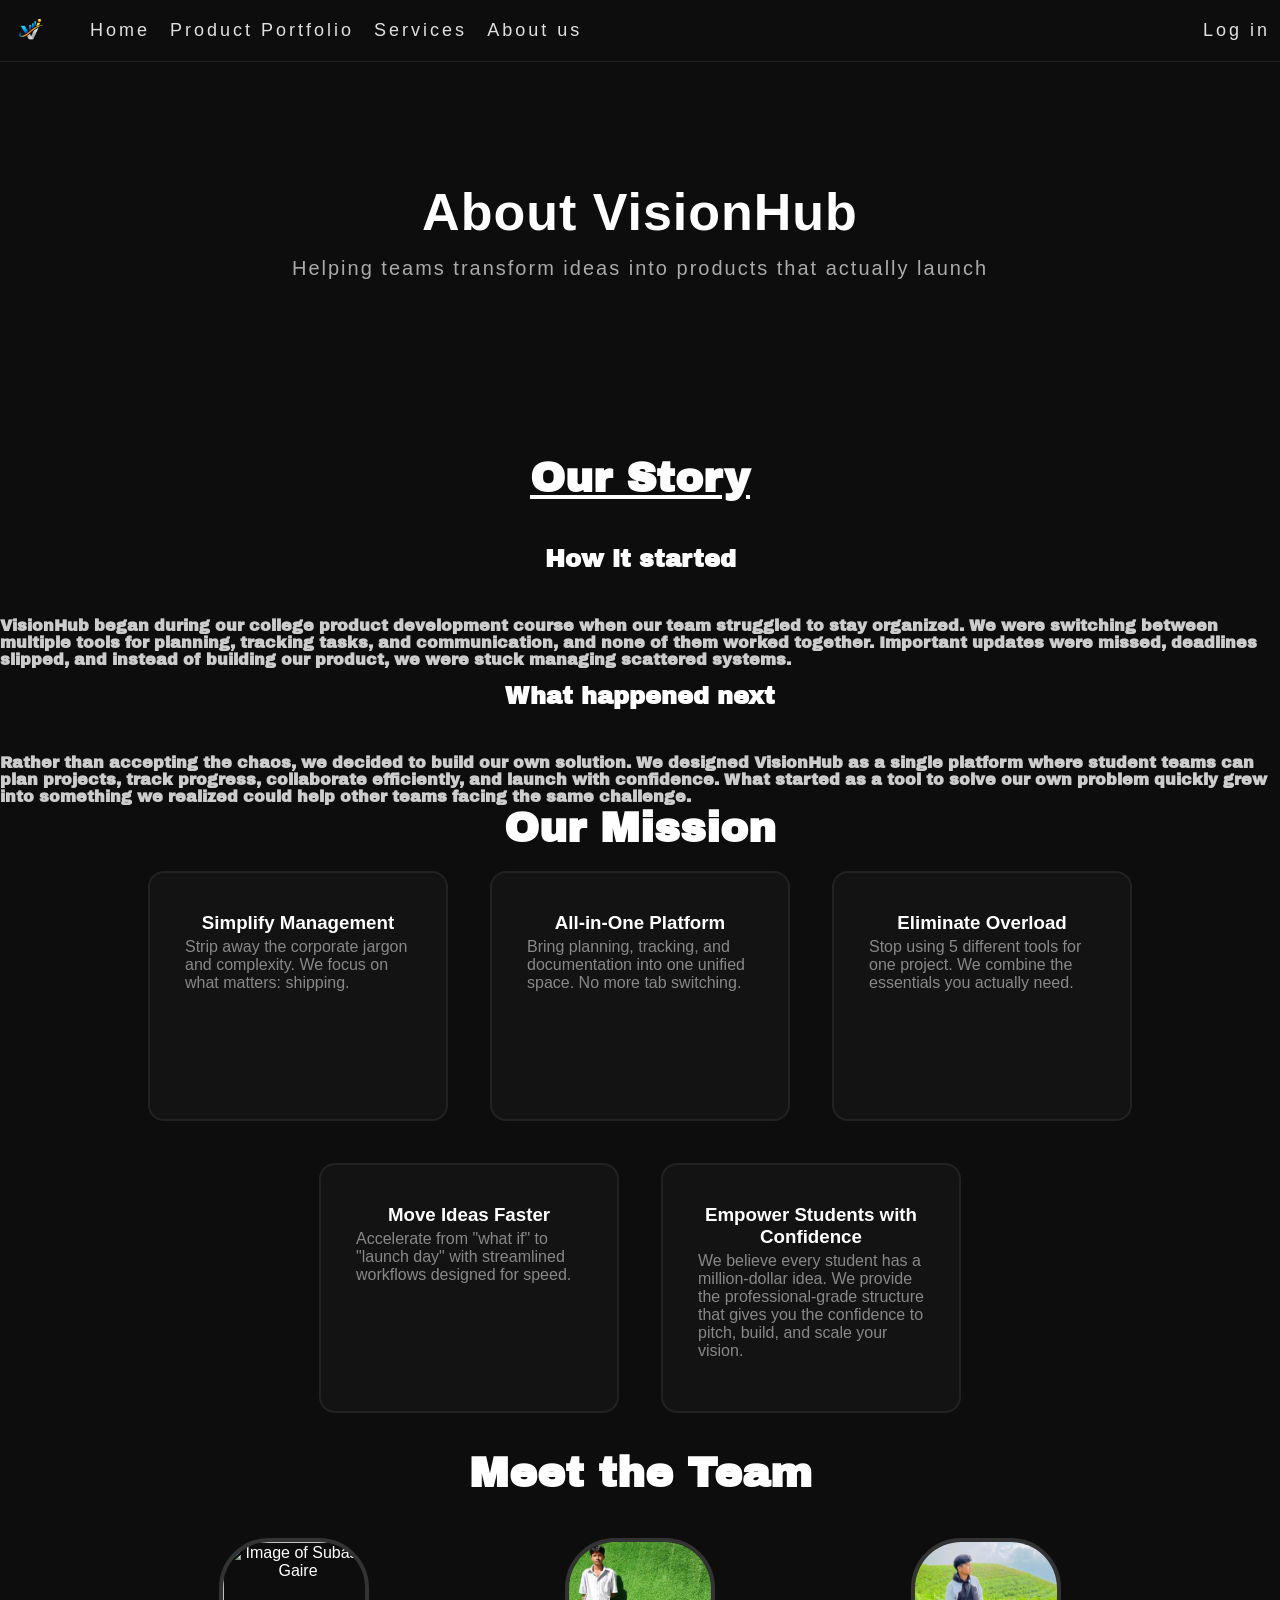
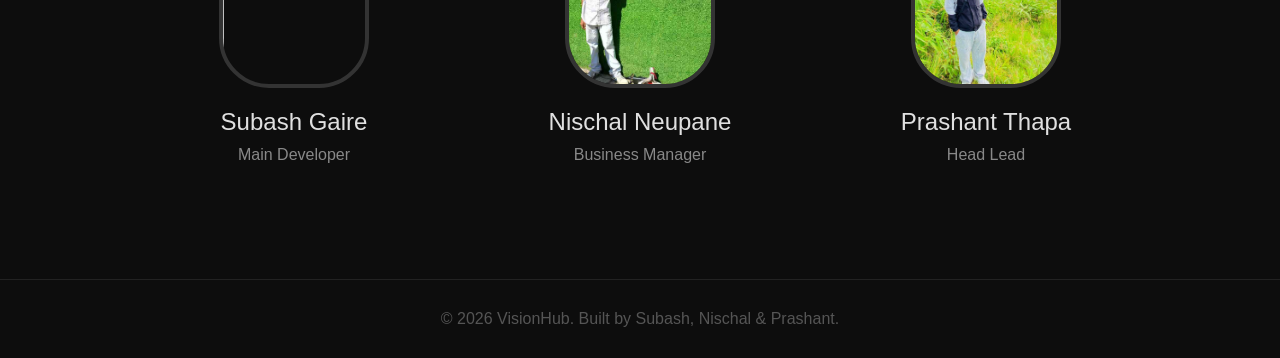
==== About.html @ 41982eb8 "Add initial HTML structure and styles for VisionHub website, including About, Index, Portfolio, Serv" ====
<html> 
    <head> <style>
 </style>
  <title>VisionHub.com</title>
  <link rel="stylesheet" href="style.css">
    <link rel="icon" type="image/jpg" href="asset/logo.png">
</head>
<body> 
<nav class="navbar"> 
   <div class="logo">
 <img src="asset/logo.png" alt="VisionHub logo" style="height: 40px;">
 </div>
<ul> 
  <li><a href="Index.html">Home</a></li>
<li><a href = "Portfolio.html" >Product Portfolio</a></li>
  <li><a href="Services.html">Services</a></li>
    <li><a href="About.html">About us</a></li>
  <li class="Sign"><a href="login.html">Log in</a></li>
  </ul>

</nav >
<!-- Hero section -->
<section class="About_Main">
  <h1 class="About">About VisionHub</h1>
  <h2 class="About_Sub">Helping teams transform ideas into products that actually launch</h2>
</section>

<!-- Story section -->
<section >
  <h2 class="Our_h2">Our Story</h2>
  <h3 class="Our_h3">How it started</h3>
  <p class="Story">VisionHub began during our college product development course when our team struggled to stay organized. We were switching between multiple tools for planning, tracking tasks, and communication, and none of them worked together. Important updates were missed, deadlines slipped, and instead of building our product, we were stuck managing scattered systems.</p>
  
  <h3 class="Our_h3">What happened next</h3>
  <p class="Story">Rather than accepting the chaos, we decided to build our own solution. We designed VisionHub as a single platform where student teams can plan projects, track progress, collaborate efficiently, and launch with confidence. What started as a tool to solve our own problem quickly grew into something we realized could help other teams facing the same challenge.</p>
</section>

<!-- Mission card -->
<section >
  <h2 class="mission">Our Mission</h2>
  <div class="mission_cards">
    <div class="mission_card">
      <h3 class="mission_h3">Simplify Management</h3>
      <p>Strip away the corporate jargon and complexity. We focus on what matters: shipping.</p>
    </div>
    <div class="mission_card">
      <h3 class="mission_h3">All-in-One Platform</h3>
      <p>Bring planning, tracking, and documentation into one unified space. No more tab switching.</p>
    </div>
    <div class="mission_card">
      <h3 class="mission_h3">Eliminate Overload</h3>
      <p>Stop using 5 different tools for one project. We combine the essentials you actually need.</p>
    </div>
    <div class="mission_card">
      <h3 class="mission_h3">Move Ideas Faster</h3>
      <p>Accelerate from "what if" to "launch day" with streamlined workflows designed for speed.</p>
    </div>
    <div class="mission_card">
      <h3 class="mission_h3">Empower Students with Confidence</h3>
      <p>We believe every student has a million-dollar idea. We provide the professional-grade structure that gives you the confidence to pitch, build, and scale your vision.</p>
    </div>
  </div>
<section class="team_section"> 
    <h2 class="team_head"> Meet the Team</h2>
    <div class="Team_container">  
    <div class="team">
 <img class="photo" src="" alt="Image of Subash Gaire">
      <div class="name">Subash Gaire</div>
      <div class="role">Main Developer</div>
  </div>
        <div class="team">
 <img class="photo" src="asset\Screenshot 2026-03-17 225827.png" alt="Image of Nischal Neupane">
      <div class="name">Nischal Neupane</div>
      <div class="role">Business Manager</div>
  </div>
        <div class="team">
 <img class="photo" src="asset\prashant.png" alt="Image of Prashant thapa">
      <div class="name">Prashant Thapa</div>
      <div class="role">Head Lead</div>
  </div>
  </div>
</section>
    </div>
</section>
<footer class="footer">
    <p>© 2026 VisionHub. Built by Subash, Nischal & Prashant.</p>
</footer>
</body>


</html>
---- style.css ----
@import url('https://fonts.googleapis.com/css2?family=Archivo+Black&family=Playwrite+NZ+Basic:wght@100..400&family=Roboto+Condensed:ital,wght@0,100..900;1,100..900&display=swap');

* {
    margin: 0;
    padding: 0;
    box-sizing: border-box;
}

a {
    text-decoration: none;
}

body {
    margin: 0px;
    min-height: 100vh;
    background: #0d0d0d;
    font-family: 'Franklin Gothic Medium', 'Arial Narrow', Arial, sans-serif;
    color: white;
}

main {
    margin: 30px;
}

/* navbar */
.navbar {
    display: flex;
    background-color: #0d0d0d;
    border-bottom: 1px solid #222;
}

.navbar .logo {
    padding: 10px 0px;
    margin-right: 20px;
}
.navbar ul{
    display: flex;
    align-items: center;
     margin: 0px;
    padding: 10px 0px;
    list-style-type: none;
font-size: 18px;
     width: 100%;
}
.navbar li {
  letter-spacing: 3px;
}
.navbar a{
    padding: 10px;
     color: #e0e0e0;
     display: flex;
}
.navbar a:hover{
    background: #1a1a1a;
    border: none;
    border-radius: 20px;
    transform:translateY(-2px);
}
.Sign {
margin-left: auto;
}

/* Main Headers */
.headings {
    text-align: center;
    padding: 120px 40px;
    margin: 0;
}

.Main_heading {
    font-family: 'Gill Sans', 'Gill Sans MT', Calibri, 'Trebuchet MS', sans-serif;
    font-size: 52px;
    font-weight: bold;
    letter-spacing: 1px;
    margin-bottom: 15px;
    color: #ffffff;
}

.Main_h2 {
    font-family: 'Franklin Gothic Medium', 'Arial Narrow', Arial, sans-serif;
    font-size: 20px;
    font-weight: normal;
    letter-spacing: 2px;
    margin-bottom: 40px;
    color: #aaaaaa;
}

/* Button called launch your vision */
#Starter {
    font-size: 18px;
    font-weight: bold;
    padding: 10px 30px;
    border: none;
    border-radius: 60px;
    cursor: pointer;
    margin-bottom: 60px;
    background: #ffffff;
    color: #0d0d0d;
}
#Starter:hover{
    transform: translateY(-2px);
    transition: 0.2s ease-in-out;
    background: #e0e0e0;
}

/* Core features */
.text {
    text-align: center;
    font-family: 'Archivo Black', sans-serif;
    font-size: 42px;
    font-weight: 900;
    margin-bottom: 45px;
    margin-top: 15px;
    color: #ffffff;
}

.Features {
    display: flex;
    gap: 42px;
    justify-content: space-evenly;
    text-align: center;
    font-weight: bold;
}

/* h3 elements in features inside the boxes */
.fetch{
    color: #cccccc;
    margin-bottom: 5px;
}
.Feature_Cards {
  border: 1px solid #1e1e1e;
  border-radius: 12px;
    padding: 35px;
    width: 250px;
    height: 100%;
    color: #aaaaaa;
    background: #131313;
}
.Feature_Cards:hover{
    border-color:#0f0101;
    transform: translateY(-2px);
    transition: 0.3s ease;
}
/* login site*/
.Login_container {
    border-radius: 35px;
border: 2px solid #4444;
    background: #111111;
    padding: 50px;
    text-align: center;
    display: flex;
    flex-direction: column;
    width: 450px;
    height: 480px;
    margin: auto;
    margin-top: 90px;
}

.login_form {
    text-align: left;
    margin: auto;
    font-size: large;
}

input {
    padding: 8px 5px;
    margin: 10px 0px;
    width: 320px;
    border-radius: 5px;
    position: relative;
    right: 5px;
    background: #1a1a1a;
    color: #e0e0e0;
    border: 1px solid #333;
}
.Forgot {
    padding-top: 6px;
    padding-bottom: 6px;
    text-align: left;
    font-size: 17px;
    color: #888;
}

#submit {
    width: 130px;
    padding: 8px;
    position: relative;
    border-radius: 60px;
    font-size: 15px;
    font-weight: bold;
    cursor: pointer;
    background: #ffffff;
    color: #0d0d0d;
    border: none;
}
#submit:hover{
    transform: translateY(-2px);
    transition: 0.2sec ease-in-out;
}

.Welcome {
    font-size: 30px;
    color: #ffffff;
}

.Register {
    font-size: 16px;
    color: #888;
}

/* about */
.About_main {
    text-align: center;
    padding: 120px 40px;
    margin: 0;
}

.About {
    font-family: 'Gill Sans', 'Gill Sans MT', Calibri, 'Trebuchet MS', sans-serif;
    font-size: 52px;
    font-weight: bold;
    letter-spacing: 1px;
    margin-bottom: 15px;
    color: #ffffff;
}

.About_Sub {
    font-family: 'Franklin Gothic Medium', 'Arial Narrow', Arial, sans-serif;
    font-size: 20px;
    font-weight: normal;
    letter-spacing: 2px;
    margin-bottom: 40px;
    color: #aaaaaa;
}

.Our_h2 {
    text-align: center;
    font-family: 'Archivo Black', sans-serif;
    font-size: 42px;
    font-weight: 900;
    margin-bottom: 45px;
    margin-top: 15px;
    text-decoration: underline;
    color: #ffffff;
}

.Story {
    text-align: left;
    font-family: 'Archivo Black', sans-serif;
    font-size: 16px;
    font-weight: 900;
    margin:15px 0px px 3px;
    color: #cccccc;
}

.Our_h3 {
    text-align: center;
    font-family: 'Archivo Black', sans-serif;
    font-size: 24px;
    font-weight: 900;
    margin: 15px 0px 45px 0px;
    color: #ffffff;

}

.mission{
    text-align: center;
    font-size: 42px;
    font-family:'Archivo Black', sans-serif;
    color: #ffffff;
    margin-bottom: 20px;
}
.mission_cards{
   display: flex;
   gap: 42px;
 flex-wrap: wrap;
 justify-content: center;
}

.mission_card{
border: 2px solid #222;
border-radius: 16px;
    padding: 35px;
    width: 300px;
    height: 250px;
    color:#888888 ;
    background: #131313;
}
.mission_card:hover{
    transform: translateY(-2px);
    transition: 0.3s ease;
    cursor: pointer;
}
.mission_h3{
 color:#ffffff;
 text-align: center;
 padding: 4px;
}
/* Team */
.team_head{
    margin: 12px;
    text-align: center;
    font-size: 42px;
    font-family: 'Archivo Black', sans-serif;
    color: #ffffff;
}

.team_section{
    width: 85%;
    padding: 25px;
    margin: auto;
    text-align: center;
}

.team_container{
    display: flex;
    justify-content: space-around;
    flex-wrap: wrap;
}

.team{
    width: 300px;
    border-radius: 10px;
    padding: 20px;
    margin: 10px;
    cursor: pointer;
}

.team img{
    border-radius: 50px;
    border: 4px;
    border-style: solid;
    border-color: #333;
    width: 150px;
    height: 150px;
    object-fit: cover;
    margin-bottom: 10px;
}

.name{
    font-size: 24px;
    color: #e0e0e0;
    padding: 10px;
}

.role{
    font-size: 16px;
    color: #888888;
}
/*Product Portfolio . (Roadmap planner , progress tracker , project wiki )*/
.product{
    padding: 0 60px;
    display: flex;
    gap: 50px;
 justify-content: space-between;
 align-items: center;
border-bottom: 1px solid #0d0d0d;

}
.product_right{
    padding: 0 60px;
    display: flex;
    gap: 50px;
 justify-content: space-between;
 align-items: center;
border-bottom: 1px solid #0d0d0d
}

.product_right{
    flex-direction: row-reverse;
}
.head{

    font-family: 'Archivo Black', sans-serif;
}
.note{
 font-family:monospace;  
     font-size: 14px;
     flex: 1;
}
.Image_portfolio{
    width: 100%; 
    max-width: 400px;
object-fit: cover;
height: 280px;
border-radius: 14px;
}
.beta {
    font-size: 13px;
    padding: 4px 12px;
    border-radius: 17px;
    background: #2a2000;
    color: #ebbc00;
    width: 100px;
    margin-top: 10px;
}
/* Services page */
.Services_h2{
    font-family: 'Franklin Gothic Medium', 'Arial Narrow', Arial, sans-serif;
    font-size: 20px;
    font-weight: normal;
    letter-spacing: 2px;
    margin-bottom: 18px;
    color: #aaaaaa;
}
.services_Container{
    display: flex;
   gap: 20px;
   justify-content: center;
 list-style-position:inside;
     flex-wrap: wrap;
}

.service_card{
    display: flex;
    flex-direction: column;
    gap: 10px ;
    border:1px solid;
    border-color: #222;
    border-radius: 12px;
      width: 300px;
   height: 100%;
   padding: 14px 10px 0px 10px;

}
.service_card:hover{
    transform: translateY(-5px);
    transition: 0.3s ease-in-out;
}
.popular{
    background: #3b5bdb;
    color: #ffffff;
    font-size: 11px;
    padding: 5px 16px;
    border-radius: 20px;
    width: fit-content;
   margin-left: 5rem;
}
.icon{
    display: flex;
font-size: 24px;
width: 50px;
height: 50px;
justify-content: center;
border-radius: 16px;
align-items: center;
margin-bottom: 10px;
}
#green{
    background-color:#16311f;
}
#purple{
    background-color:#1a1a2e
}
#yellow{
    background-color: #2a1f00;
}

.Free{
       font-size: 13px;
    padding: 3px 11px;
    border-radius: 18px;
    background: #2a2000;
    color: #ebbc00;
    width: fit-content;
    
}
.Pro{
       font-size: 13px;
    padding: 3px 11px;
    border-radius: 18px;
    background: #060685;
    color: #818cf8;
    width: fit-content;

}
.card_price {
    font-size: 24px;
    font-weight: bold;
    color: #ffffff;
}
.per_month {
    font-size: 13px;
    font-weight: normal;
    color: #888;
}

.card_list{
    list-style: none;
}
.button{
    text-align: center;
    border:2px solid #4444;
    border-radius: 12px;
    font-weight: bold;
    color: #ffffff;
    font-size: 16px;
    padding: 12px;
        margin-top: 6px;
}
#best {
color: #0d0d0d;
    background: #ffffff;
}
.button:hover{
    transform: translateY(-2px);
    transition:0.3s ease-in;
}
/* Footer */
.footer {
    text-align: center;
    padding: 30px;
    color: #555;
    border-top: 1px solid #222;
    margin-top: 60px;
}
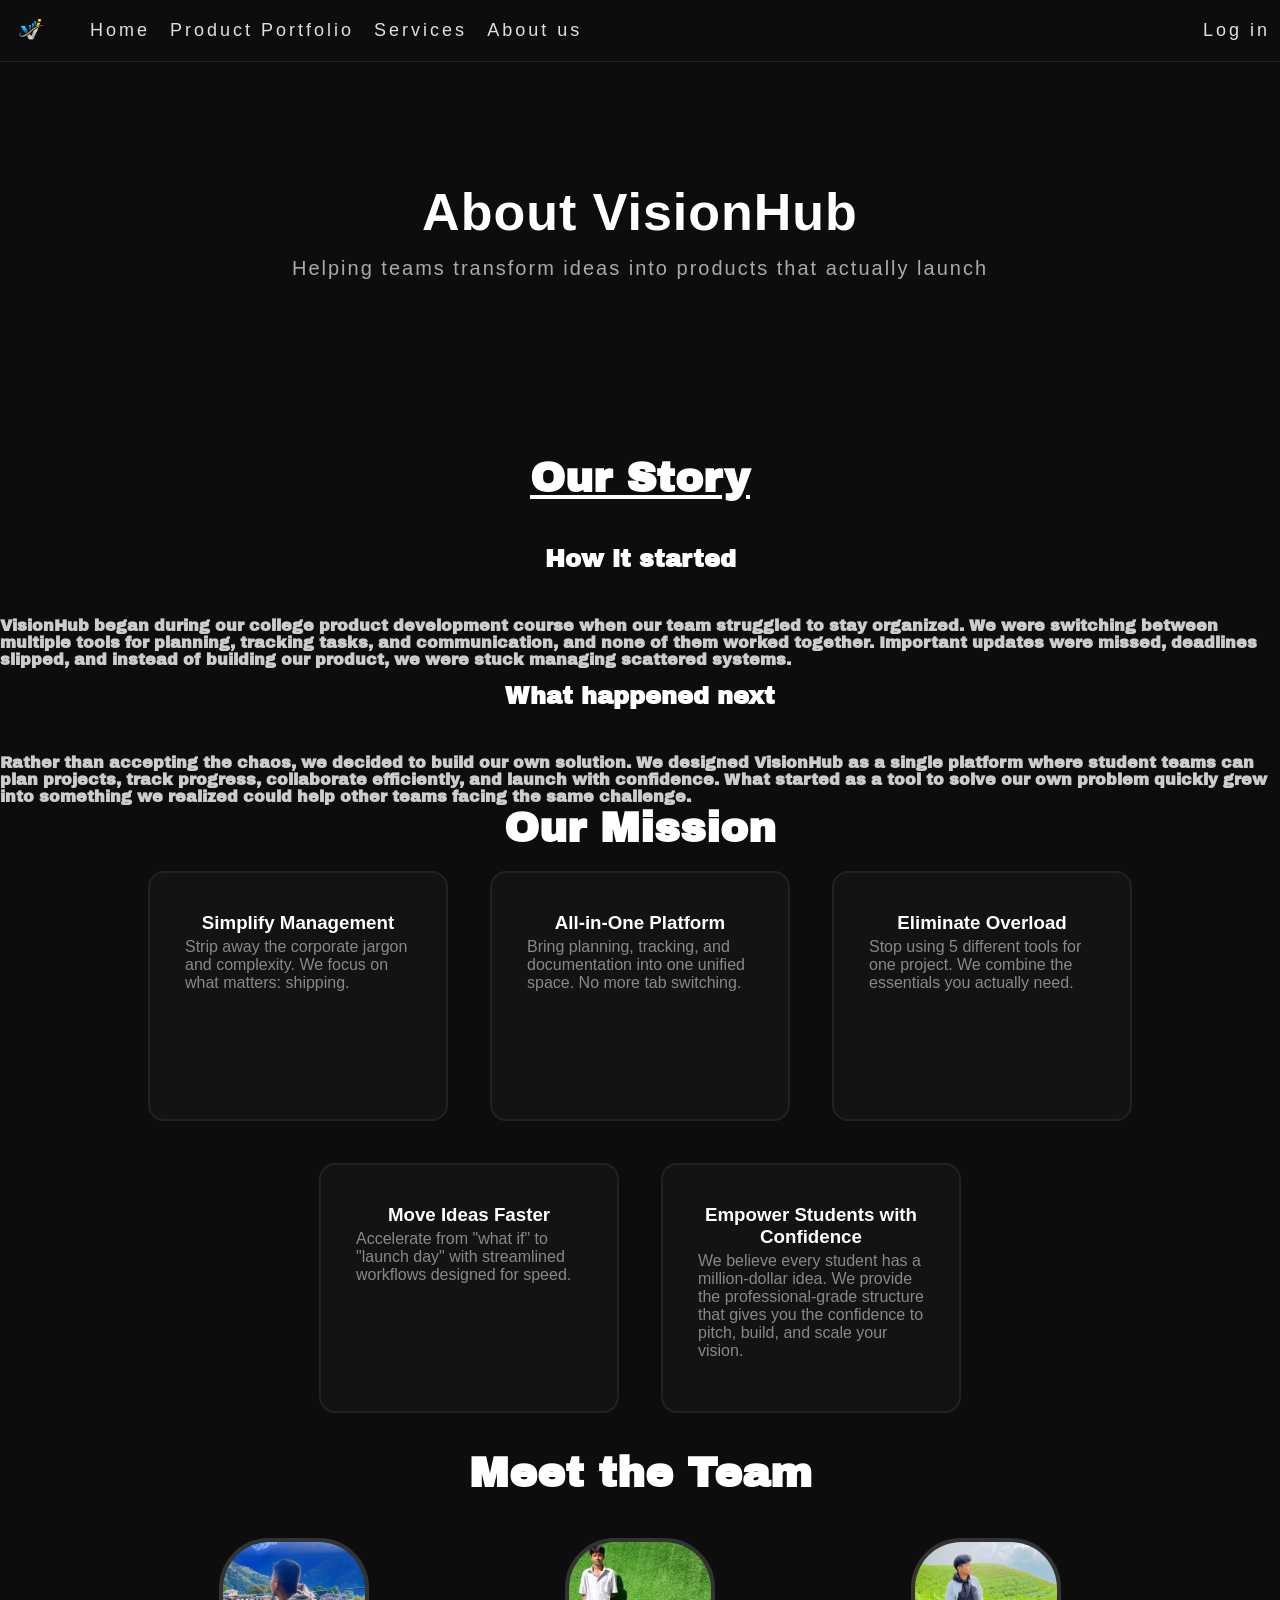
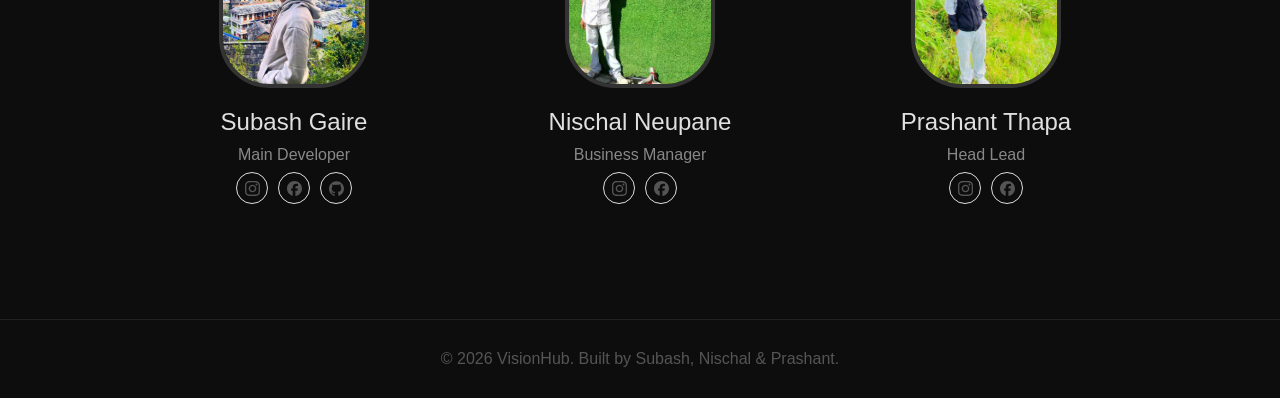
==== commit 87af0f66: "Enhance About and Index pages with team member details and social links; add button to Portfolio for" ====
--- a/About.html
+++ b/About.html
@@ -61,27 +61,59 @@
     </div>
   </div>
 <section class="team_section"> 
-    <h2 class="team_head"> Meet the Team</h2>
-    <div class="Team_container">  
+  <h2 class="team_head">Meet the Team</h2>
+  <div class="Team_container">  
+
+    <!-- Subash - Main Developer (Instagram + Facebook + GitHub) -->
     <div class="team">
- <img class="photo" src="" alt="Image of Subash Gaire">
+      <img class="photo" src="asset\Screenshot 2026-03-18 110117.png" alt="Image of Subash Gaire">
       <div class="name">Subash Gaire</div>
       <div class="role">Main Developer</div>
-  </div>
-        <div class="team">
- <img class="photo" src="asset\Screenshot 2026-03-17 225827.png" alt="Image of Nischal Neupane">
+      <div class="social-icons">
+        <a class="social-tag" href="https://www.instagram.com/ainz_94/" target="_blank" title="Instagram">
+          <svg role="img" viewBox="0 0 24 24" xmlns="http://www.w3.org/2000/svg"><title>Instagram</title><path d="M7.0301.084c-1.2768.0602-2.1487.264-2.911.5634-.7888.3075-1.4575.72-2.1228 1.3877-.6652.6677-1.075 1.3368-1.3802 2.127-.2954.7638-.4956 1.6365-.552 2.914-.0564 1.2775-.0689 1.6882-.0626 4.947.0062 3.2586.0206 3.6671.0825 4.9473.061 1.2765.264 2.1482.5635 2.9107.308.7889.72 1.4573 1.388 2.1228.6679.6655 1.3365 1.0743 2.1285 1.38.7632.295 1.6361.4961 2.9134.552 1.2773.056 1.6884.069 4.9462.0627 3.2578-.0062 3.668-.0207 4.9478-.0814 1.28-.0607 2.147-.2652 2.9098-.5633.7889-.3086 1.4578-.72 2.1228-1.3881.665-.6682 1.0745-1.3378 1.3795-2.1284.2957-.7632.4966-1.636.552-2.9124.056-1.2809.0692-1.6898.063-4.948-.0063-3.2583-.021-3.6668-.0817-4.9465-.0607-1.2797-.264-2.1487-.5633-2.9117-.3084-.7889-.72-1.4568-1.3876-2.1228C21.2982 1.33 20.628.9208 19.8378.6165 19.074.321 18.2017.1197 16.9244.0645 15.6471.0093 15.236-.005 11.977.0014 8.718.0076 8.31.0215 7.0301.0839m.1402 21.6932c-1.17-.0509-1.8053-.2453-2.2287-.408-.5606-.216-.96-.4771-1.3819-.895-.422-.4178-.6811-.8186-.9-1.378-.1644-.4234-.3624-1.058-.4171-2.228-.0595-1.2645-.072-1.6442-.079-4.848-.007-3.2037.0053-3.583.0607-4.848.05-1.169.2456-1.805.408-2.2282.216-.5613.4762-.96.895-1.3816.4188-.4217.8184-.6814 1.3783-.9003.423-.1651 1.0575-.3614 2.227-.4171 1.2655-.06 1.6447-.072 4.848-.079 3.2033-.007 3.5835.005 4.8495.0608 1.169.0508 1.8053.2445 2.228.408.5608.216.96.4754 1.3816.895.4217.4194.6816.8176.9005 1.3787.1653.4217.3617 1.056.4169 2.2263.0602 1.2655.0739 1.645.0796 4.848.0058 3.203-.0055 3.5834-.061 4.848-.051 1.17-.245 1.8055-.408 2.2294-.216.5604-.4763.96-.8954 1.3814-.419.4215-.8181.6811-1.3783.9-.4224.1649-1.0577.3617-2.2262.4174-1.2656.0595-1.6448.072-4.8493.079-3.2045.007-3.5825-.006-4.848-.0608M16.953 5.5864A1.44 1.44 0 1 0 18.39 4.144a1.44 1.44 0 0 0-1.437 1.4424M5.8385 12.012c.0067 3.4032 2.7706 6.1557 6.173 6.1493 3.4026-.0065 6.157-2.7701 6.1506-6.1733-.0065-3.4032-2.771-6.1565-6.174-6.1498-3.403.0067-6.156 2.771-6.1496 6.1738M8 12.0077a4 4 0 1 1 4.008 3.9921A3.9996 3.9996 0 0 1 8 12.0077"/></svg>
+        </a>
+        <a class="social-tag" href="https://www.facebook.com/subash.gaire.382465/" target="_blank" title="Facebook">
+          <svg role="img" viewBox="0 0 24 24" xmlns="http://www.w3.org/2000/svg"><title>Facebook</title><path d="M9.101 23.691v-7.98H6.627v-3.667h2.474v-1.58c0-4.085 1.848-5.978 5.858-5.978.401 0 .955.042 1.468.103a8.68 8.68 0 0 1 1.141.195v3.325a8.623 8.623 0 0 0-.653-.036 26.805 26.805 0 0 0-.733-.009c-.707 0-1.259.096-1.675.309a1.686 1.686 0 0 0-.679.622c-.258.42-.374.995-.374 1.752v1.297h3.919l-.386 2.103-.287 1.564h-3.246v8.245C19.396 23.238 24 18.179 24 12.044c0-6.627-5.373-12-12-12s-12 5.373-12 12c0 5.628 3.874 10.35 9.101 11.647Z"/></svg>
+        </a>
+        <a class="social-tag" href="https://github.com/Gaurdian2" target="_blank" title="GitHub">
+          <svg role="img" viewBox="0 0 24 24" xmlns="http://www.w3.org/2000/svg"><title>GitHub</title><path d="M12 .297c-6.63 0-12 5.373-12 12 0 5.303 3.438 9.8 8.205 11.385.6.113.82-.258.82-.577 0-.285-.01-1.04-.015-2.04-3.338.724-4.042-1.61-4.042-1.61C4.422 18.07 3.633 17.7 3.633 17.7c-1.087-.744.084-.729.084-.729 1.205.084 1.838 1.236 1.838 1.236 1.07 1.835 2.809 1.305 3.495.998.108-.776.417-1.305.76-1.605-2.665-.3-5.466-1.332-5.466-5.93 0-1.31.465-2.38 1.235-3.22-.135-.303-.54-1.523.105-3.176 0 0 1.005-.322 3.3 1.23.96-.267 1.98-.399 3-.405 1.02.006 2.04.138 3 .405 2.28-1.552 3.285-1.23 3.285-1.23.645 1.653.24 2.873.12 3.176.765.84 1.23 1.91 1.23 3.22 0 4.61-2.805 5.625-5.475 5.92.42.36.81 1.096.81 2.22 0 1.606-.015 2.896-.015 3.286 0 .315.21.69.825.57C20.565 22.092 24 17.592 24 12.297c0-6.627-5.373-12-12-12"/></svg>
+        </a>
+      </div>
+    </div>
+
+    <!-- Nischal - Business Manager -->
+    <div class="team">
+      <img class="photo" src="asset/Screenshot 2026-03-17 225827.png" alt="Image of Nischal Neupane">
       <div class="name">Nischal Neupane</div>
       <div class="role">Business Manager</div>
-  </div>
-        <div class="team">
- <img class="photo" src="asset\prashant.png" alt="Image of Prashant thapa">
+      <div class="social-icons">
+        <a class="social-tag" href="https://www.instagram.com/girinischal015906/" target="_blank" title="Instagram">
+          <svg role="img" viewBox="0 0 24 24" xmlns="http://www.w3.org/2000/svg"><title>Instagram</title><path d="M7.0301.084c-1.2768.0602-2.1487.264-2.911.5634-.7888.3075-1.4575.72-2.1228 1.3877-.6652.6677-1.075 1.3368-1.3802 2.127-.2954.7638-.4956 1.6365-.552 2.914-.0564 1.2775-.0689 1.6882-.0626 4.947.0062 3.2586.0206 3.6671.0825 4.9473.061 1.2765.264 2.1482.5635 2.9107.308.7889.72 1.4573 1.388 2.1228.6679.6655 1.3365 1.0743 2.1285 1.38.7632.295 1.6361.4961 2.9134.552 1.2773.056 1.6884.069 4.9462.0627 3.2578-.0062 3.668-.0207 4.9478-.0814 1.28-.0607 2.147-.2652 2.9098-.5633.7889-.3086 1.4578-.72 2.1228-1.3881.665-.6682 1.0745-1.3378 1.3795-2.1284.2957-.7632.4966-1.636.552-2.9124.056-1.2809.0692-1.6898.063-4.948-.0063-3.2583-.021-3.6668-.0817-4.9465-.0607-1.2797-.264-2.1487-.5633-2.9117-.3084-.7889-.72-1.4568-1.3876-2.1228C21.2982 1.33 20.628.9208 19.8378.6165 19.074.321 18.2017.1197 16.9244.0645 15.6471.0093 15.236-.005 11.977.0014 8.718.0076 8.31.0215 7.0301.0839m.1402 21.6932c-1.17-.0509-1.8053-.2453-2.2287-.408-.5606-.216-.96-.4771-1.3819-.895-.422-.4178-.6811-.8186-.9-1.378-.1644-.4234-.3624-1.058-.4171-2.228-.0595-1.2645-.072-1.6442-.079-4.848-.007-3.2037.0053-3.583.0607-4.848.05-1.169.2456-1.805.408-2.2282.216-.5613.4762-.96.895-1.3816.4188-.4217.8184-.6814 1.3783-.9003.423-.1651 1.0575-.3614 2.227-.4171 1.2655-.06 1.6447-.072 4.848-.079 3.2033-.007 3.5835.005 4.8495.0608 1.169.0508 1.8053.2445 2.228.408.5608.216.96.4754 1.3816.895.4217.4194.6816.8176.9005 1.3787.1653.4217.3617 1.056.4169 2.2263.0602 1.2655.0739 1.645.0796 4.848.0058 3.203-.0055 3.5834-.061 4.848-.051 1.17-.245 1.8055-.408 2.2294-.216.5604-.4763.96-.8954 1.3814-.419.4215-.8181.6811-1.3783.9-.4224.1649-1.0577.3617-2.2262.4174-1.2656.0595-1.6448.072-4.8493.079-3.2045.007-3.5825-.006-4.848-.0608M16.953 5.5864A1.44 1.44 0 1 0 18.39 4.144a1.44 1.44 0 0 0-1.437 1.4424M5.8385 12.012c.0067 3.4032 2.7706 6.1557 6.173 6.1493 3.4026-.0065 6.157-2.7701 6.1506-6.1733-.0065-3.4032-2.771-6.1565-6.174-6.1498-3.403.0067-6.156 2.771-6.1496 6.1738M8 12.0077a4 4 0 1 1 4.008 3.9921A3.9996 3.9996 0 0 1 8 12.0077"/></svg>
+        </a>
+        <a class="social-tag" href="https://www.facebook.com/nischal.giri.9157" target="_blank" title="Facebook">
+          <svg role="img" viewBox="0 0 24 24" xmlns="http://www.w3.org/2000/svg"><title>Facebook</title><path d="M9.101 23.691v-7.98H6.627v-3.667h2.474v-1.58c0-4.085 1.848-5.978 5.858-5.978.401 0 .955.042 1.468.103a8.68 8.68 0 0 1 1.141.195v3.325a8.623 8.623 0 0 0-.653-.036 26.805 26.805 0 0 0-.733-.009c-.707 0-1.259.096-1.675.309a1.686 1.686 0 0 0-.679.622c-.258.42-.374.995-.374 1.752v1.297h3.919l-.386 2.103-.287 1.564h-3.246v8.245C19.396 23.238 24 18.179 24 12.044c0-6.627-5.373-12-12-12s-12 5.373-12 12c0 5.628 3.874 10.35 9.101 11.647Z"/></svg>
+        </a>
+      </div>
+    </div>
+
+    <!-- Prashant - Head Lead-->
+       <div class="team">
+      <img class="photo" src="asset/prashant.png" alt="Image of Prashant thapa">
       <div class="name">Prashant Thapa</div>
       <div class="role">Head Lead</div>
+      <div class="social-icons">
+        <a class="social-tag" href="https://www.instagram.com/parshanttttttt_/" target="_blank" title="Instagram">
+          <svg role="img" viewBox="0 0 24 24" xmlns="http://www.w3.org/2000/svg"><title>Instagram</title><path d="M7.0301.084c-1.2768.0602-2.1487.264-2.911.5634-.7888.3075-1.4575.72-2.1228 1.3877-.6652.6677-1.075 1.3368-1.3802 2.127-.2954.7638-.4956 1.6365-.552 2.914-.0564 1.2775-.0689 1.6882-.0626 4.947.0062 3.2586.0206 3.6671.0825 4.9473.061 1.2765.264 2.1482.5635 2.9107.308.7889.72 1.4573 1.388 2.1228.6679.6655 1.3365 1.0743 2.1285 1.38.7632.295 1.6361.4961 2.9134.552 1.2773.056 1.6884.069 4.9462.0627 3.2578-.0062 3.668-.0207 4.9478-.0814 1.28-.0607 2.147-.2652 2.9098-.5633.7889-.3086 1.4578-.72 2.1228-1.3881.665-.6682 1.0745-1.3378 1.3795-2.1284.2957-.7632.4966-1.636.552-2.9124.056-1.2809.0692-1.6898.063-4.948-.0063-3.2583-.021-3.6668-.0817-4.9465-.0607-1.2797-.264-2.1487-.5633-2.9117-.3084-.7889-.72-1.4568-1.3876-2.1228C21.2982 1.33 20.628.9208 19.8378.6165 19.074.321 18.2017.1197 16.9244.0645 15.6471.0093 15.236-.005 11.977.0014 8.718.0076 8.31.0215 7.0301.0839m.1402 21.6932c-1.17-.0509-1.8053-.2453-2.2287-.408-.5606-.216-.96-.4771-1.3819-.895-.422-.4178-.6811-.8186-.9-1.378-.1644-.4234-.3624-1.058-.4171-2.228-.0595-1.2645-.072-1.6442-.079-4.848-.007-3.2037.0053-3.583.0607-4.848.05-1.169.2456-1.805.408-2.2282.216-.5613.4762-.96.895-1.3816.4188-.4217.8184-.6814 1.3783-.9003.423-.1651 1.0575-.3614 2.227-.4171 1.2655-.06 1.6447-.072 4.848-.079 3.2033-.007 3.5835.005 4.8495.0608 1.169.0508 1.8053.2445 2.228.408.5608.216.96.4754 1.3816.895.4217.4194.6816.8176.9005 1.3787.1653.4217.3617 1.056.4169 2.2263.0602 1.2655.0739 1.645.0796 4.848.0058 3.203-.0055 3.5834-.061 4.848-.051 1.17-.245 1.8055-.408 2.2294-.216.5604-.4763.96-.8954 1.3814-.419.4215-.8181.6811-1.3783.9-.4224.1649-1.0577.3617-2.2262.4174-1.2656.0595-1.6448.072-4.8493.079-3.2045.007-3.5825-.006-4.848-.0608M16.953 5.5864A1.44 1.44 0 1 0 18.39 4.144a1.44 1.44 0 0 0-1.437 1.4424M5.8385 12.012c.0067 3.4032 2.7706 6.1557 6.173 6.1493 3.4026-.0065 6.157-2.7701 6.1506-6.1733-.0065-3.4032-2.771-6.1565-6.174-6.1498-3.403.0067-6.156 2.771-6.1496 6.1738M8 12.0077a4 4 0 1 1 4.008 3.9921A3.9996 3.9996 0 0 1 8 12.0077"/></svg>
+        </a>
+        <a class="social-tag" href="https://www.facebook.com/mahakal2081" target="_blank" title="Facebook">
+          <svg role="img" viewBox="0 0 24 24" xmlns="http://www.w3.org/2000/svg"><title>Facebook</title><path d="M9.101 23.691v-7.98H6.627v-3.667h2.474v-1.58c0-4.085 1.848-5.978 5.858-5.978.401 0 .955.042 1.468.103a8.68 8.68 0 0 1 1.141.195v3.325a8.623 8.623 0 0 0-.653-.036 26.805 26.805 0 0 0-.733-.009c-.707 0-1.259.096-1.675.309a1.686 1.686 0 0 0-.679.622c-.258.42-.374.995-.374 1.752v1.297h3.919l-.386 2.103-.287 1.564h-3.246v8.245C19.396 23.238 24 18.179 24 12.044c0-6.627-5.373-12-12-12s-12 5.373-12 12c0 5.628 3.874 10.35 9.101 11.647Z"/></svg>
+        </a>
   </div>
+ </div>
   </div>
 </section>
-    </div>
-</section>
+    </div>    
 <footer class="footer">
     <p>© 2026 VisionHub. Built by Subash, Nischal & Prashant.</p>
 </footer>
--- a/style.css
+++ b/style.css
@@ -347,6 +347,34 @@
     font-size: 16px;
     color: #888888;
 }
+.social-icons {
+  display: flex;
+  gap: 10px;
+  margin-top: 8px;
+  justify-content: center;
+}
+
+.social-tag {
+  display: flex;
+  align-items: center;
+  justify-content: center;
+  width: 32px;
+  height: 32px;
+  border: 1px solid #ddd;
+  border-radius: 30px;
+  text-decoration: none;
+}
+
+.social-tag:hover {
+  border-color: #999;
+  transform: translateY(-2px);
+}
+
+.social-tag svg {
+  width: 15px;
+  height: 15px;
+  fill: #555;
+}
 /*Product Portfolio . (Roadmap planner , progress tracker , project wiki )*/
 .product{
     padding: 0 60px;
@@ -394,6 +422,24 @@
     width: 100px;
     margin-top: 10px;
 }
+.Product_Button{
+  font-size: 18px;
+    font-weight: bold;
+    padding: 10px 30px;
+    border: none;
+    border-radius: 60px;
+    cursor: pointer;
+    margin-top: 30px;
+    margin-bottom: auto;
+    background: #ffffff;
+    color: #0d0d0d;
+}
+.Product_Button:hover{
+    transform: translateY(-2px);
+    transition: 0.2s ease-in-out;
+    background: #e0e0e0;
+}
+
 /* Services page */
 .Services_h2{
     font-family: 'Franklin Gothic Medium', 'Arial Narrow', Arial, sans-serif;
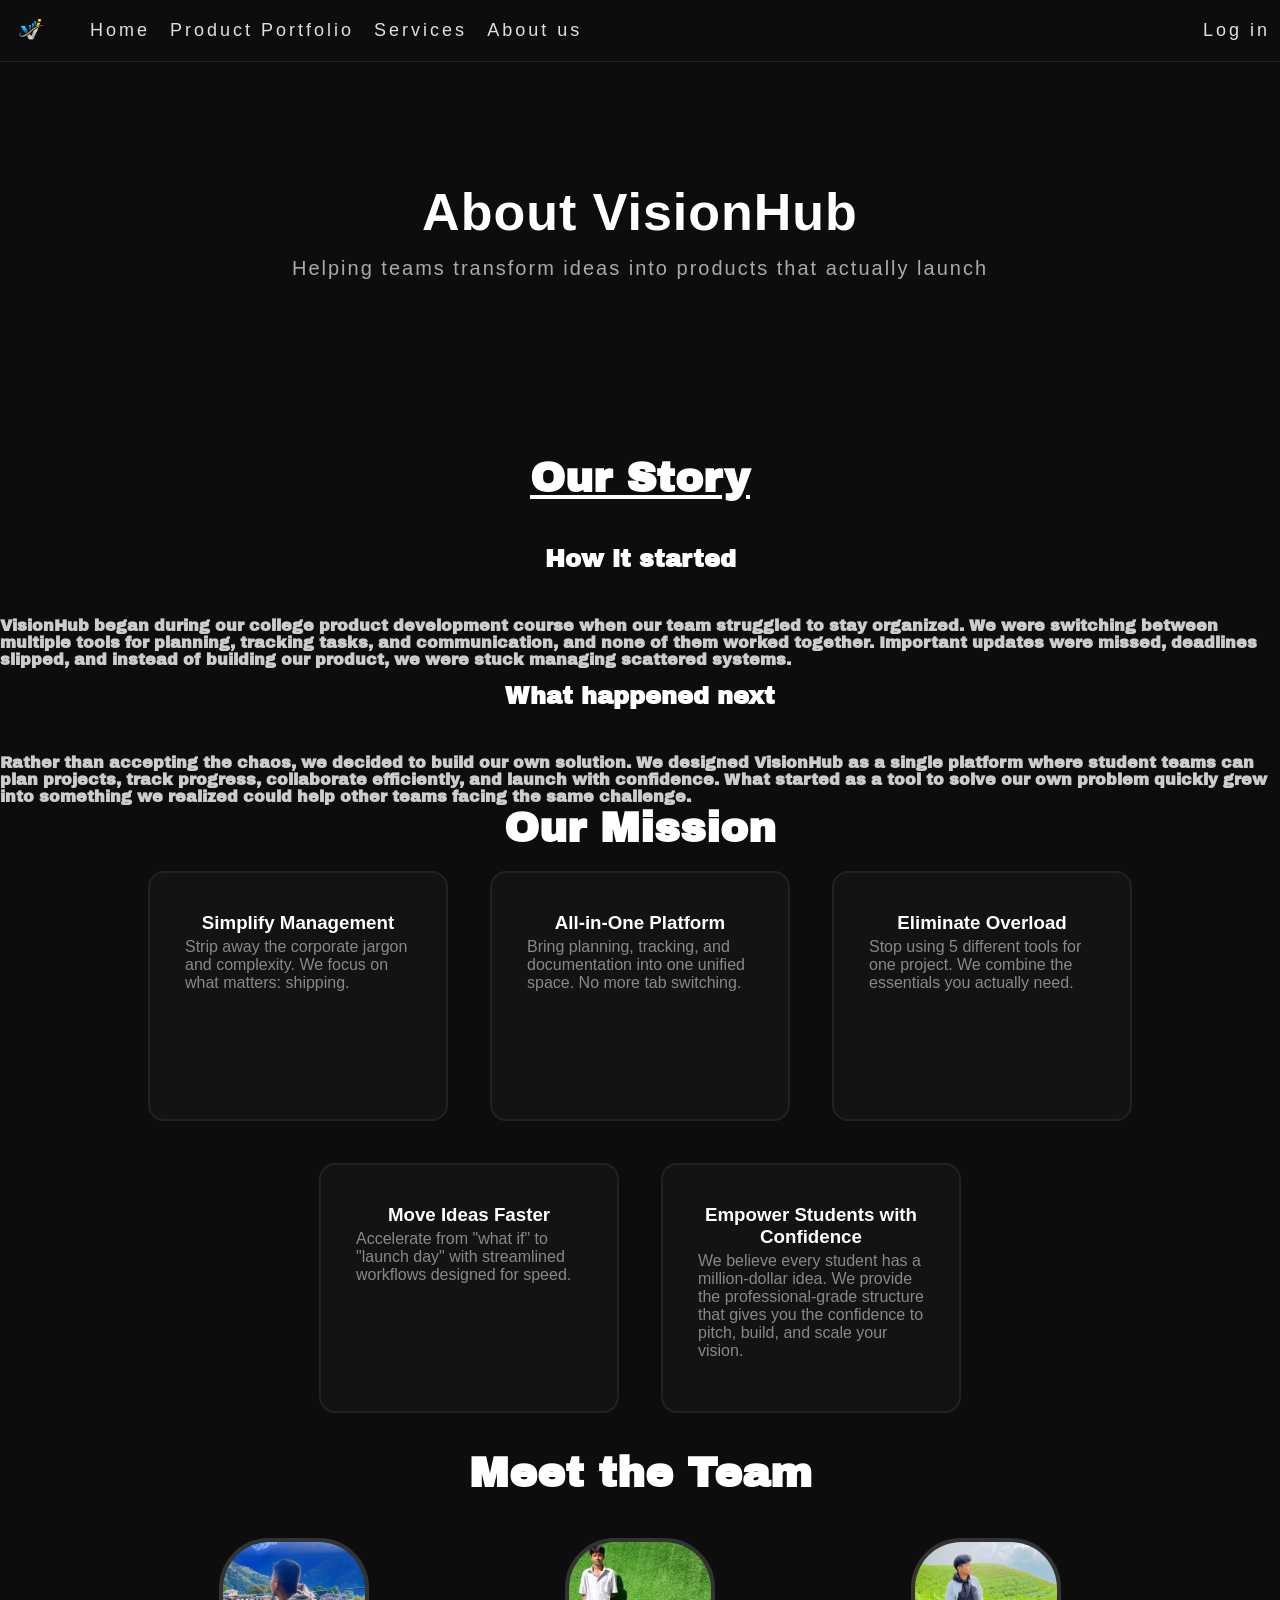
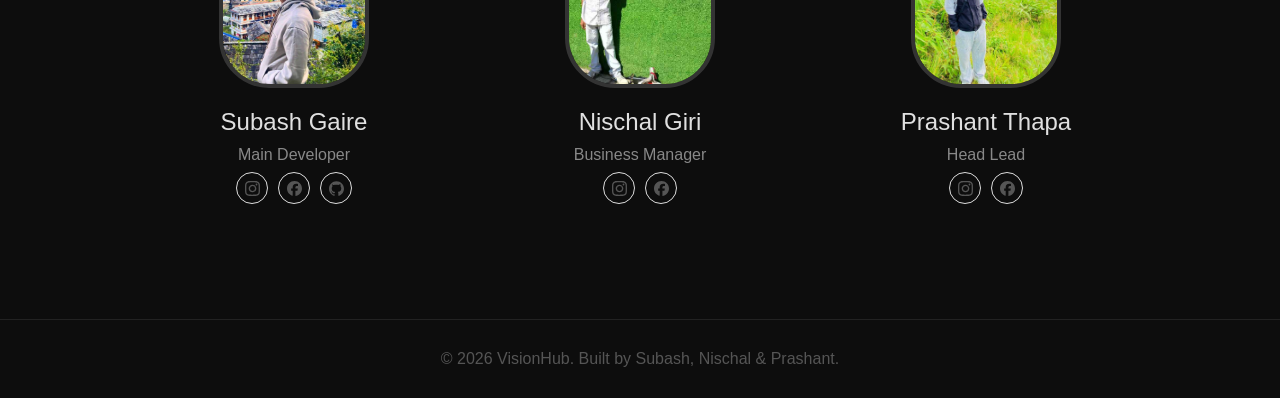
==== commit 8b40b55f: "About fix" ====
--- a/About.html
+++ b/About.html
@@ -4,6 +4,7 @@
   <title>VisionHub.com</title>
   <link rel="stylesheet" href="style.css">
     <link rel="icon" type="image/jpg" href="asset/logo.png">
+    
 </head>
 <body> 
 <nav class="navbar"> 
@@ -64,7 +65,7 @@
   <h2 class="team_head">Meet the Team</h2>
   <div class="Team_container">  
 
-    <!-- Subash - Main Developer (Instagram + Facebook + GitHub) -->
+    <!-- Subash Main Developer (with GitHub) -->
     <div class="team">
       <img class="photo" src="asset\Screenshot 2026-03-18 110117.png" alt="Image of Subash Gaire">
       <div class="name">Subash Gaire</div>
@@ -82,10 +83,10 @@
       </div>
     </div>
 
-    <!-- Nischal - Business Manager -->
+    <!-- Nischal Business Manager -->
     <div class="team">
       <img class="photo" src="asset/Screenshot 2026-03-17 225827.png" alt="Image of Nischal Neupane">
-      <div class="name">Nischal Neupane</div>
+      <div class="name">Nischal Giri</div>
       <div class="role">Business Manager</div>
       <div class="social-icons">
         <a class="social-tag" href="https://www.instagram.com/girinischal015906/" target="_blank" title="Instagram">
@@ -97,7 +98,7 @@
       </div>
     </div>
 
-    <!-- Prashant - Head Lead-->
+    <!-- Prashant Head Lead-->
        <div class="team">
       <img class="photo" src="asset/prashant.png" alt="Image of Prashant thapa">
       <div class="name">Prashant Thapa</div>
--- a/style.css
+++ b/style.css
@@ -11,11 +11,10 @@
 }
 
 body {
-    margin: 0px;
     min-height: 100vh;
     background: #0d0d0d;
     font-family: 'Franklin Gothic Medium', 'Arial Narrow', Arial, sans-serif;
-    color: white;
+color: white;
 }
 
 main {
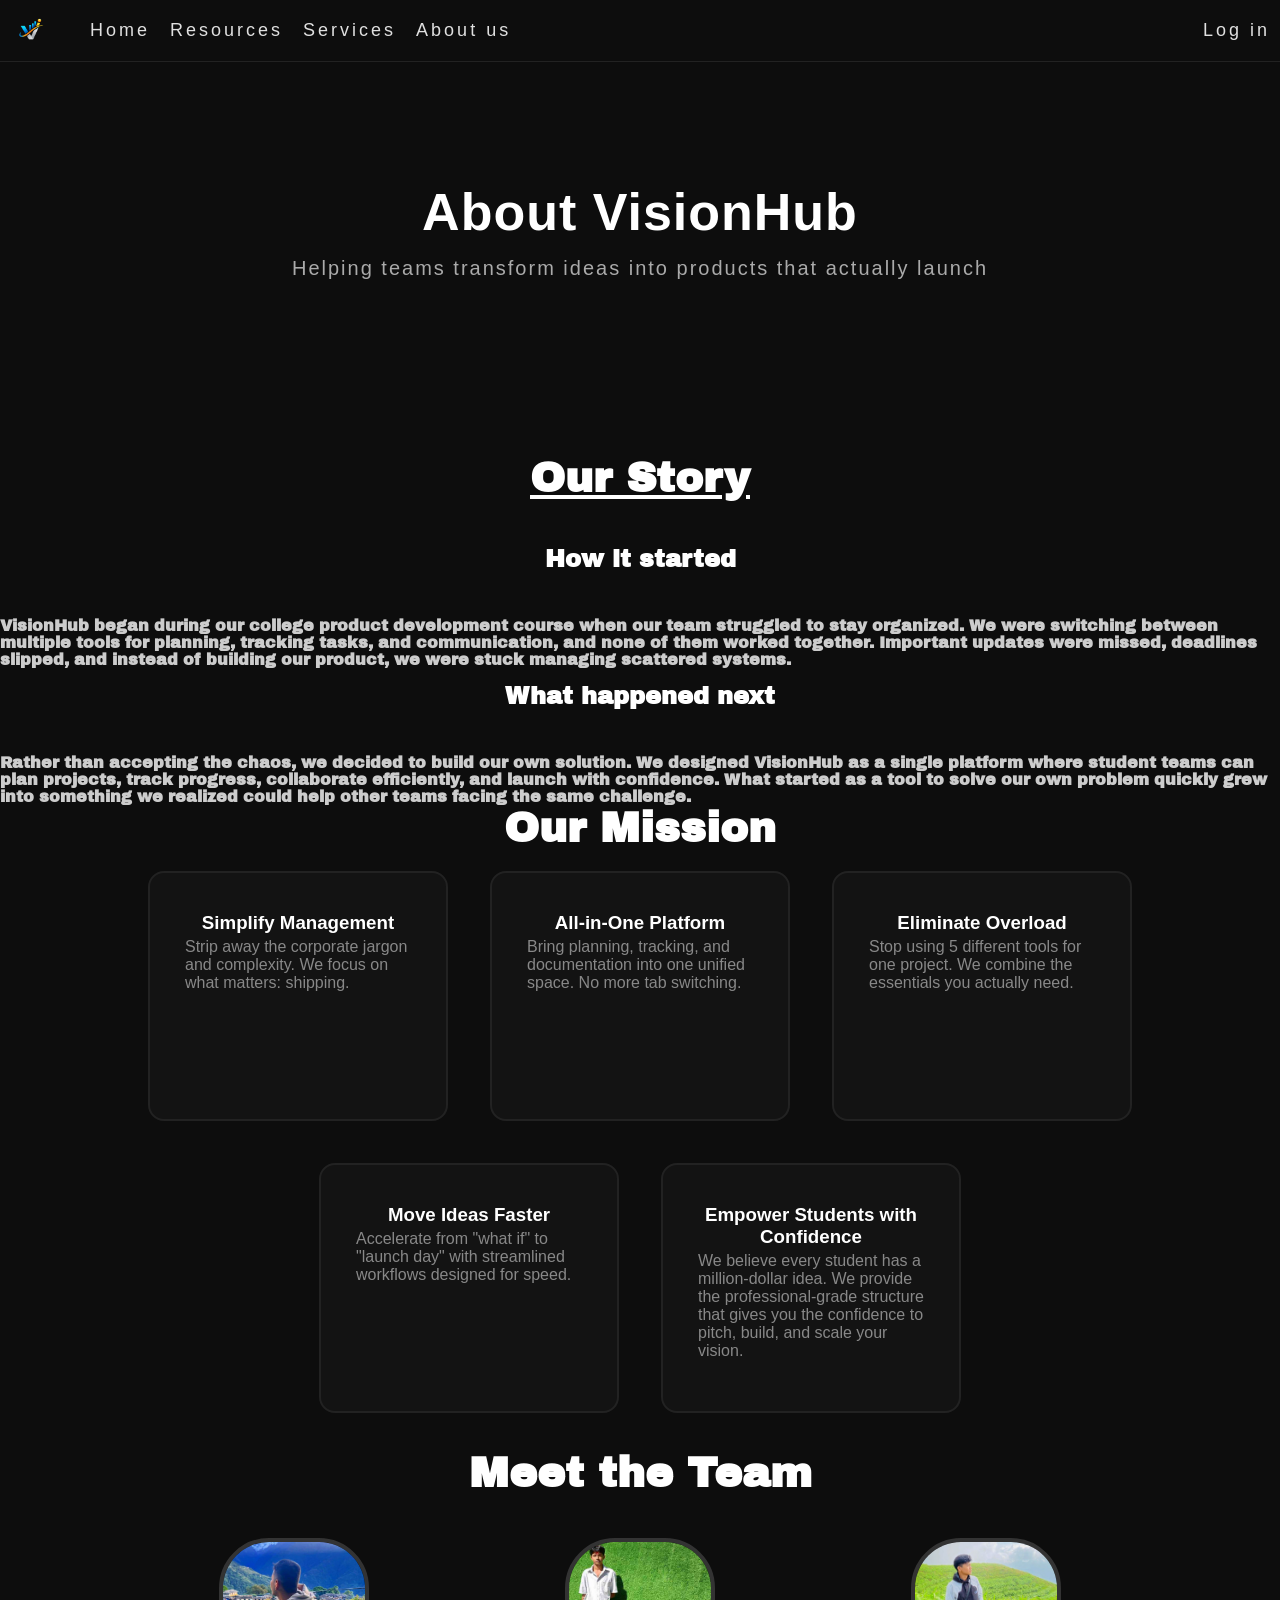
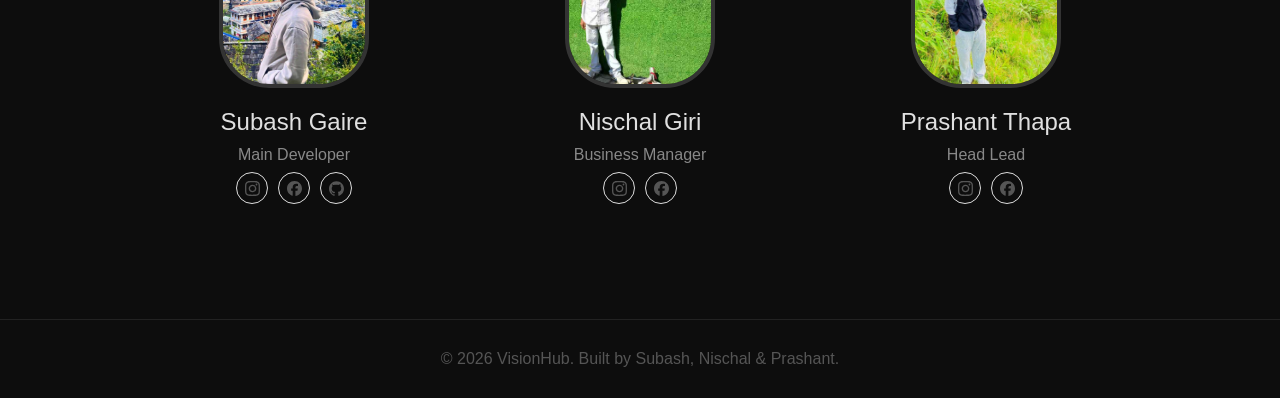
==== commit ff83a8b9: "link change" ====
--- a/About.html
+++ b/About.html
@@ -13,7 +13,7 @@
  </div>
 <ul> 
   <li><a href="Index.html">Home</a></li>
-<li><a href = "Portfolio.html" >Product Portfolio</a></li>
+<li><a href = "Resources.html" >Resources</a></li>
   <li><a href="Services.html">Services</a></li>
     <li><a href="About.html">About us</a></li>
   <li class="Sign"><a href="login.html">Log in</a></li>
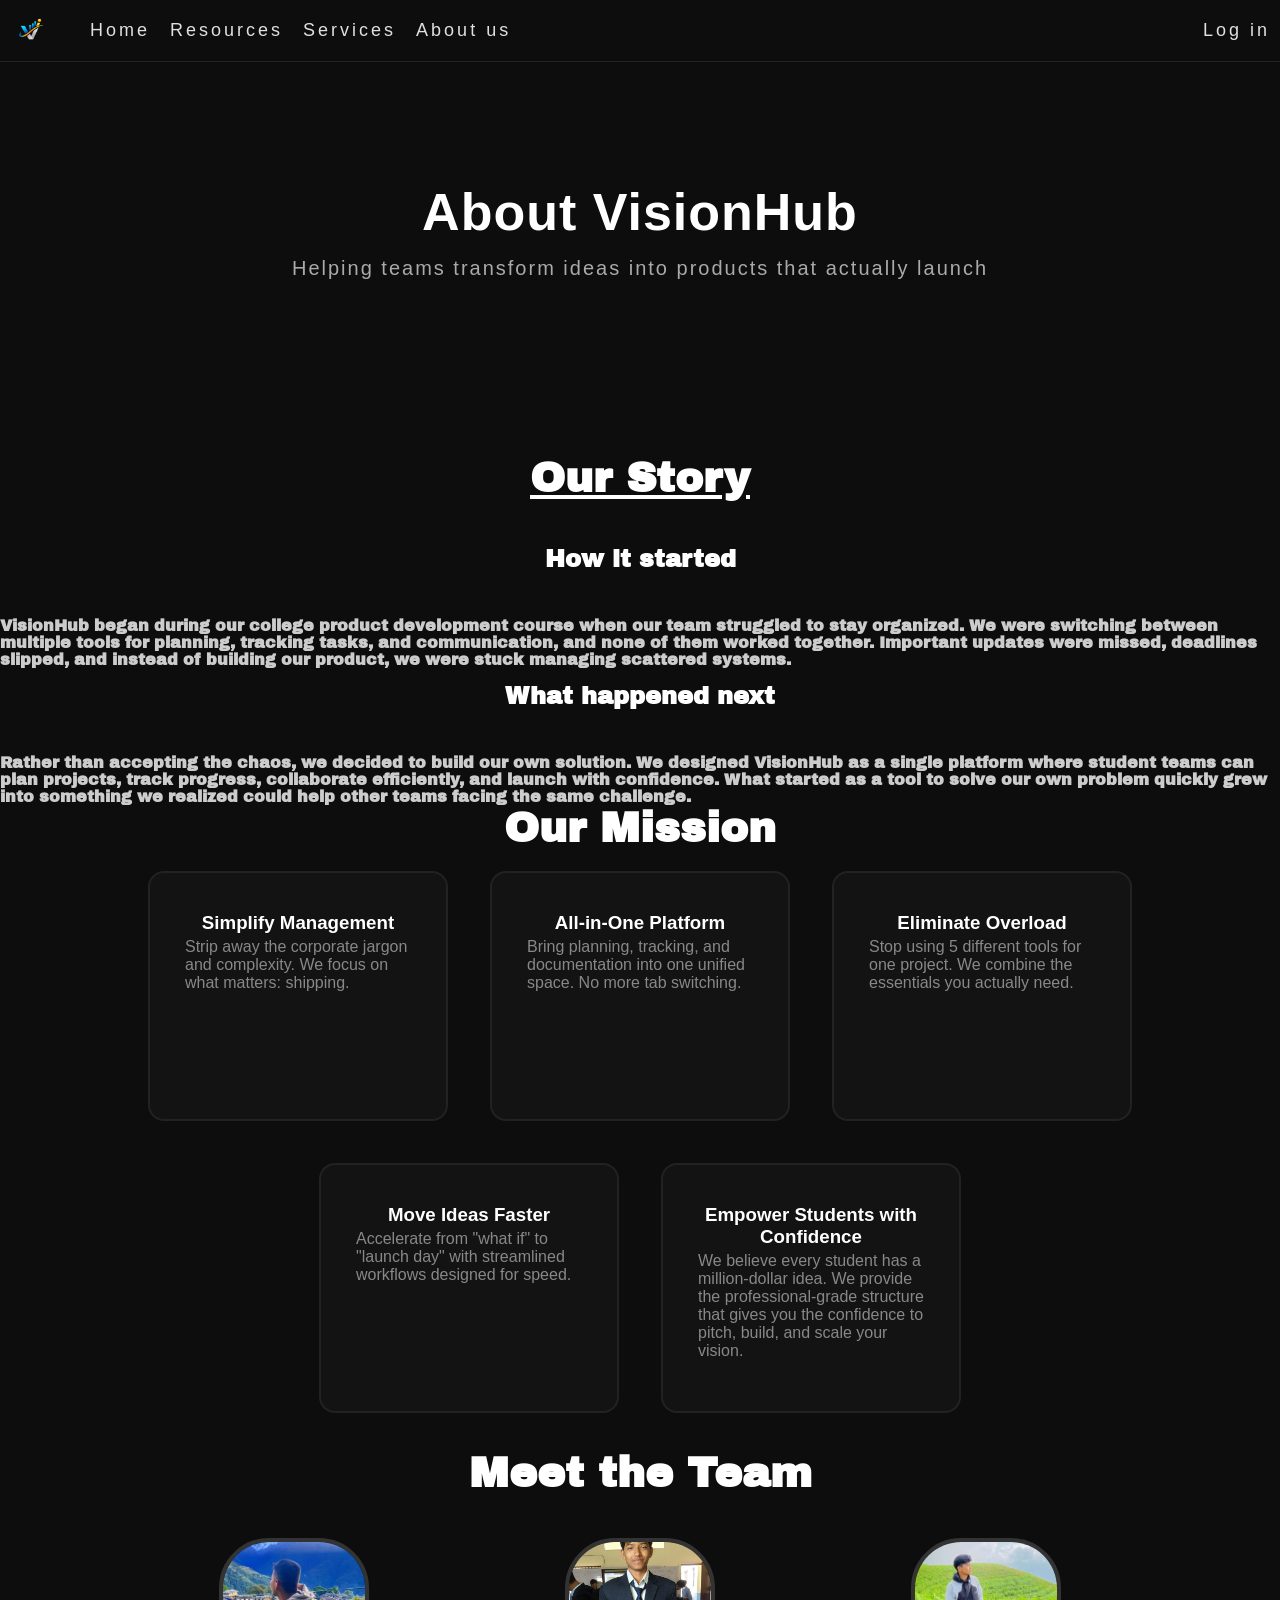
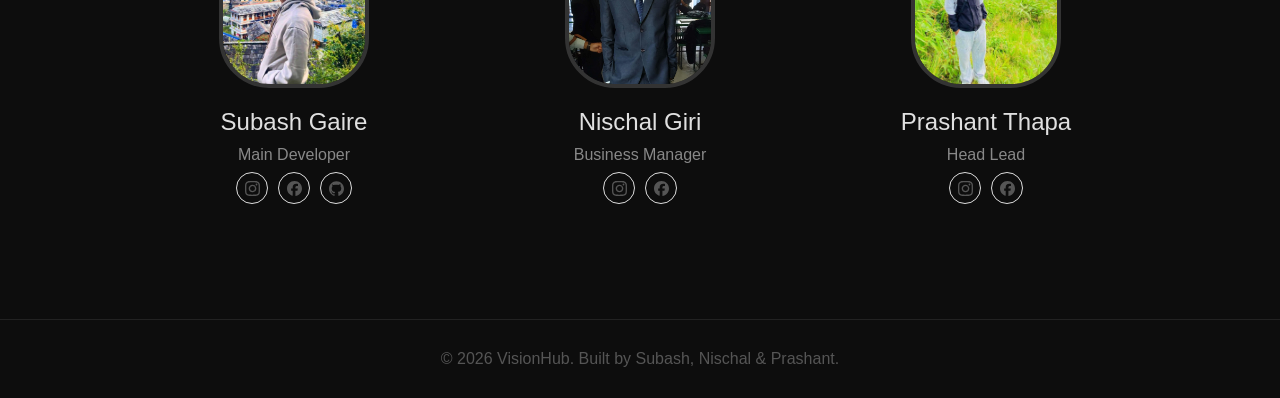
==== commit a240d07a: "Some changes" ====
--- a/About.html
+++ b/About.html
@@ -85,7 +85,7 @@
 
     <!-- Nischal Business Manager -->
     <div class="team">
-      <img class="photo" src="asset/Screenshot 2026-03-17 225827.png" alt="Image of Nischal Neupane">
+      <img class="photo" src="asset\kale.jpg" alt="Image of Nischal Neupane">
       <div class="name">Nischal Giri</div>
       <div class="role">Business Manager</div>
       <div class="social-icons">
--- a/style.css
+++ b/style.css
@@ -172,18 +172,20 @@
     color: #e0e0e0;
     border: 1px solid #333;
 }
-.Forgot {
+.Forgot  {
     padding-top: 6px;
     padding-bottom: 6px;
     text-align: left;
     font-size: 17px;
-    color: #888;
+}
+.Forgot a{
+    color: gray;
 }
 
 #submit {
     width: 130px;
     padding: 8px;
-    position: relative;
+   
     border-radius: 60px;
     font-size: 15px;
     font-weight: bold;
@@ -191,10 +193,12 @@
     background: #ffffff;
     color: #0d0d0d;
     border: none;
+    
 }
 #submit:hover{
     transform: translateY(-2px);
-    transition: 0.2sec ease-in-out;
+    transition: 0.3sec ease;
+       background-color: yellow;
 }
 
 .Welcome {
@@ -202,7 +206,7 @@
     color: #ffffff;
 }
 
-.Register {
+.Register a{
     font-size: 16px;
     color: #888;
 }
@@ -374,12 +378,11 @@
   height: 15px;
   fill: #555;
 }
-/*Product Portfolio . (Roadmap planner , progress tracker , project wiki )*/
+/*Product Portfolio . */
 .product{
     padding: 0 60px;
     display: flex;
     gap: 50px;
- justify-content: space-between;
  align-items: center;
 border-bottom: 1px solid #0d0d0d;
 
@@ -388,14 +391,11 @@
     padding: 0 60px;
     display: flex;
     gap: 50px;
- justify-content: space-between;
  align-items: center;
-border-bottom: 1px solid #0d0d0d
-}
-
-.product_right{
-    flex-direction: row-reverse;
-}
+border-bottom: 1px solid #0d0d0d;
+  flex-direction: row-reverse;
+}
+
 .head{
 
     font-family: 'Archivo Black', sans-serif;
@@ -403,7 +403,6 @@
 .note{
  font-family:monospace;  
      font-size: 14px;
-     flex: 1;
 }
 .Image_portfolio{
     width: 100%; 
@@ -460,8 +459,7 @@
     display: flex;
     flex-direction: column;
     gap: 10px ;
-    border:1px solid;
-    border-color: #222;
+    border:1px solid #222;
     border-radius: 12px;
       width: 300px;
    height: 100%;
@@ -479,7 +477,8 @@
     padding: 5px 16px;
     border-radius: 20px;
     width: fit-content;
-   margin-left: 5rem;
+     margin-left: 5rem;   
+     /*1 rem = 16px    */
 }
 .icon{
     display: flex;
